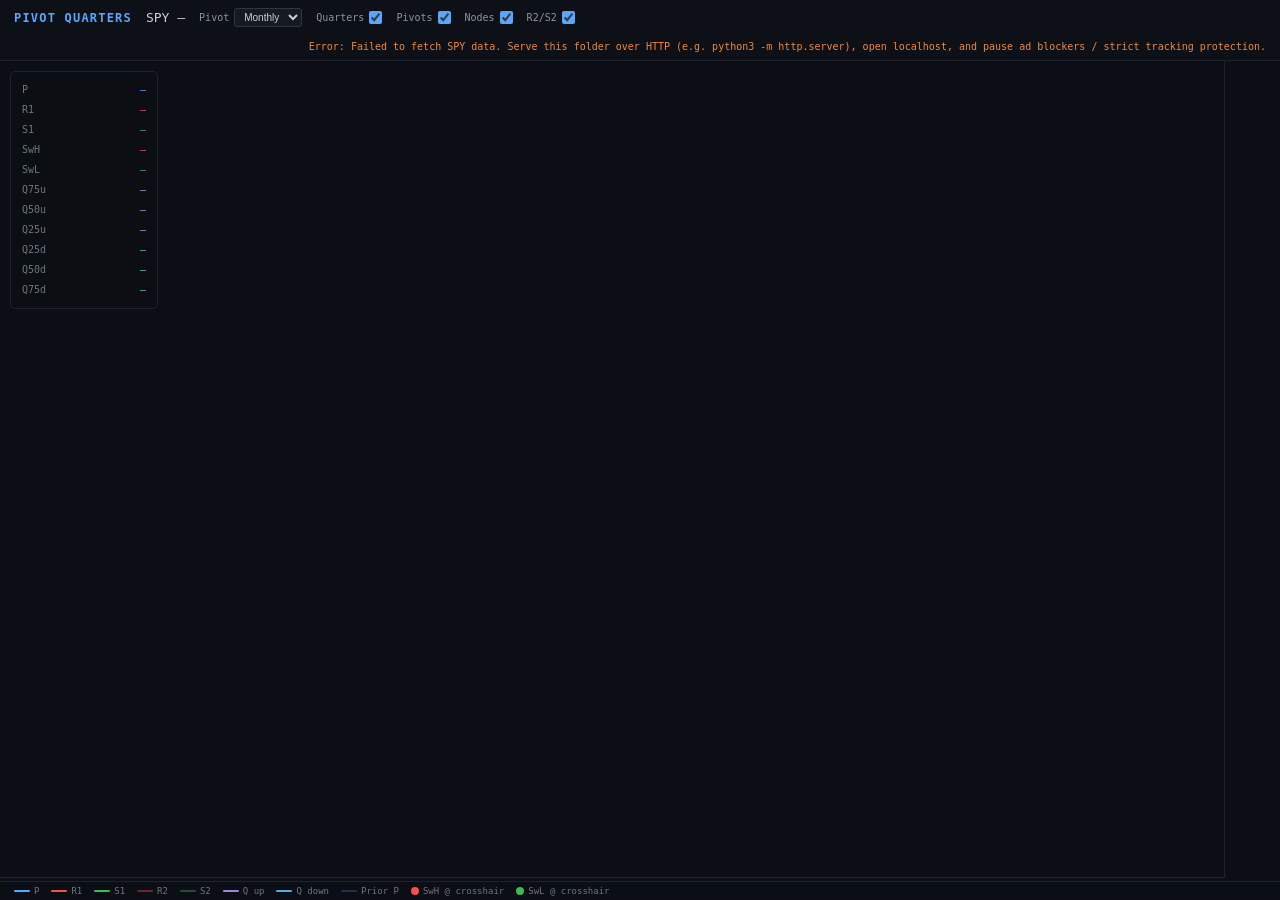
==== pivot_quarters.html @ d73b84c1 "Add SPY pivot quarters chart with local chart lib and cache Made-with: Cursor" ====
<!DOCTYPE html>
<html lang="en">
<head>
<meta charset="UTF-8">
<meta name="viewport" content="width=device-width, initial-scale=1.0">
<title>Pivot Quarters</title>
<style>
* { margin:0; padding:0; box-sizing:border-box; }
body { background:#0b0e14; color:#c9d1d9; font-family:monospace; height:100vh; display:flex; flex-direction:column; overflow:hidden; }
#header { display:flex; align-items:center; gap:14px; padding:8px 14px; background:#0d1117; border-bottom:1px solid #1c2230; flex-shrink:0; flex-wrap:wrap; }
#header h1 { font-size:12px; font-weight:700; color:#58a6ff; letter-spacing:.1em; text-transform:uppercase; }
#price-label { font-size:13px; color:#c9d1d9; font-weight:500; }
.ctrl { display:flex; align-items:center; gap:5px; font-size:10px; color:#8b949e; }
select { background:#161b22; border:1px solid #30363d; color:#c9d1d9; border-radius:3px; padding:2px 5px; font-size:10px; cursor:pointer; }
input[type=checkbox] { accent-color:#58a6ff; cursor:pointer; }
#status { font-size:10px; color:#f0883e; margin-left:auto; }
#chart-wrap { flex:1; position:relative; overflow:hidden; min-height:0; }
#chart { position:absolute; inset:0; width:100%; height:100%; }
#fib-dots { position:absolute; inset:0; pointer-events:none; z-index:8; }
.fib-dot { position:absolute; width:11px; height:11px; transform:translate(-50%,-50%); border-radius:50%; border:2px solid rgba(255,255,255,0.9); box-shadow:0 0 0 1px rgba(0,0,0,0.45); display:none; }
.fib-dot.hi { background:#f85149; }
.fib-dot.lo { background:#3fb950; }
#info { position:absolute; top:10px; left:10px; z-index:10; background:rgba(11,14,20,0.93); border:1px solid #1c2230; border-radius:5px; padding:8px 11px; font-size:10px; line-height:2; min-width:148px; pointer-events:none; }
.ir { display:flex; justify-content:space-between; gap:12px; }
.il { color:#6e7681; }
.iv { color:#c9d1d9; }
.p  { color:#58a6ff; }
.r  { color:#f85149; }
.s  { color:#3fb950; }
.qu { color:rgba(190,150,255,0.95); }
.qd { color:rgba(100,200,255,0.95); }
#legend { display:flex; gap:12px; align-items:center; flex-wrap:wrap; padding:4px 14px; background:#0b0e14; border-top:1px solid #1c2230; font-size:9px; color:#6e7681; flex-shrink:0; }
.leg { display:flex; align-items:center; gap:4px; }
.ld { width:16px; height:2px; border-radius:1px; }
</style>
</head>
<body>

<div id="header">
  <h1>Pivot Quarters</h1>
  <span id="price-label">SPY —</span>
  <div class="ctrl"><label>Pivot</label>
    <select id="pivTf">
      <option value="monthly" selected>Monthly</option>
      <option value="weekly">Weekly</option>
    </select>
  </div>
  <div class="ctrl"><label>Quarters</label><input type="checkbox" id="showQ" checked></div>
  <div class="ctrl"><label>Pivots</label><input type="checkbox" id="showP" checked></div>
  <div class="ctrl"><label>Nodes</label><input type="checkbox" id="showNodes" checked></div>
  <div class="ctrl"><label>R2/S2</label><input type="checkbox" id="showR2" checked></div>
  <span id="status">Initializing...</span>
</div>

<div id="chart-wrap">
  <div id="chart"></div>
  <div id="fib-dots" aria-hidden="true">
    <div class="fib-dot hi" id="fib-dot-hi" title="Swing high (Q-up range)"></div>
    <div class="fib-dot lo" id="fib-dot-lo" title="Swing low (Q-down range)"></div>
  </div>
  <div id="info">
    <div class="ir"><span class="il">P</span>    <span class="iv p"  id="iP">—</span></div>
    <div class="ir"><span class="il">R1</span>   <span class="iv r"  id="iR1">—</span></div>
    <div class="ir"><span class="il">S1</span>   <span class="iv s"  id="iS1">—</span></div>
    <div class="ir"><span class="il">SwH</span>  <span class="iv r"  id="iSH">—</span></div>
    <div class="ir"><span class="il">SwL</span>  <span class="iv s"  id="iSL">—</span></div>
    <div class="ir"><span class="il">Q75u</span> <span class="iv qu" id="iQ75u">—</span></div>
    <div class="ir"><span class="il">Q50u</span> <span class="iv qu" id="iQ50u">—</span></div>
    <div class="ir"><span class="il">Q25u</span> <span class="iv qu" id="iQ25u">—</span></div>
    <div class="ir"><span class="il">Q25d</span> <span class="iv qd" id="iQ25d">—</span></div>
    <div class="ir"><span class="il">Q50d</span> <span class="iv qd" id="iQ50d">—</span></div>
    <div class="ir"><span class="il">Q75d</span> <span class="iv qd" id="iQ75d">—</span></div>
  </div>
</div>

<div id="legend">
  <div class="leg"><div class="ld" style="background:#58a6ff"></div>P</div>
  <div class="leg"><div class="ld" style="background:#f85149"></div>R1</div>
  <div class="leg"><div class="ld" style="background:#3fb950"></div>S1</div>
  <div class="leg"><div class="ld" style="background:rgba(248,81,73,0.4)"></div>R2</div>
  <div class="leg"><div class="ld" style="background:rgba(63,185,80,0.4)"></div>S2</div>
  <div class="leg"><div class="ld" style="background:rgba(190,150,255,0.85)"></div>Q up</div>
  <div class="leg"><div class="ld" style="background:rgba(100,200,255,0.85)"></div>Q down</div>
  <div class="leg"><div class="ld" style="background:rgba(100,80,180,0.4)"></div>Prior P</div>
  <div class="leg"><div class="ld" style="background:#f85149; border-radius:50%; width:8px; height:8px"></div>SwH @ crosshair</div>
  <div class="leg"><div class="ld" style="background:#3fb950; border-radius:50%; width:8px; height:8px"></div>SwL @ crosshair</div>
</div>

<script>
(function() {

  var allBars = [];
  var periods = [];
  var chart, candleSeries, pool;

  var CACHE_KEY = 'pivot_quarters_spy_1d_v1';

  function status(msg) {
    document.getElementById('status').textContent = msg;
  }

  /** Same 4.1.3 build everywhere: local file first (works offline / if CDNs blocked), then CDNs. */
  var CHART_LIB_SOURCES = [
    'lightweight-charts.standalone.production.js',
    'https://cdn.jsdelivr.net/npm/lightweight-charts@4.1.3/dist/lightweight-charts.standalone.production.js',
    'https://cdnjs.cloudflare.com/ajax/libs/lightweight-charts/4.1.3/lightweight-charts.standalone.production.js',
    'https://unpkg.com/lightweight-charts@4.1.3/dist/lightweight-charts.standalone.production.js'
  ];

  function loadChartLibrary(i) {
    if (i >= CHART_LIB_SOURCES.length) {
      status('Failed to load chart library');
      return;
    }
    var src = CHART_LIB_SOURCES[i];
    if (i > 0) status('Loading chart library…');
    var s = document.createElement('script');
    s.src = src;
    s.onload = initChart;
    s.onerror = function() { loadChartLibrary(i + 1); };
    document.head.appendChild(s);
  }

  function initChart() {
    chart = LightweightCharts.createChart(document.getElementById('chart'), {
      layout: { background: { color: '#0b0e14' }, textColor: '#8b949e' },
      grid:   { vertLines: { color: '#111620' }, horzLines: { color: '#111620' } },
      crosshair: { mode: LightweightCharts.CrosshairMode.Normal },
      rightPriceScale: { borderColor: '#1c2230' },
      timeScale: { borderColor: '#1c2230', timeVisible: true },
      handleScroll: true,
      handleScale: true,
    });

    candleSeries = chart.addCandlestickSeries({
      upColor: '#3fb950', downColor: '#f85149',
      borderUpColor: '#3fb950', borderDownColor: '#f85149',
      wickUpColor: '#3fb950', wickDownColor: '#f85149',
    });

    pool = [];

    chart.subscribeCrosshairMove(onCrosshair);

    document.getElementById('pivTf').addEventListener('change', draw);
    document.getElementById('showQ').addEventListener('change', draw);
    document.getElementById('showP').addEventListener('change', draw);
    document.getElementById('showNodes').addEventListener('change', draw);
    document.getElementById('showR2').addEventListener('change', draw);

    loadData();
  }

  // ── Data ─────────────────────────────────────────────────────────

  function yahooChartUrl() {
    var now  = Math.floor(Date.now() / 1000);
    var from = now - 5 * 365 * 86400;
    return 'https://query1.finance.yahoo.com/v8/finance/chart/SPY?period1=' + from + '&period2=' + now + '&interval=1d&includePrePost=false';
  }

  function barsFromYahooJson(json) {
    if (!json || !json.chart || !json.chart.result || !json.chart.result[0]) {
      throw new Error('Unexpected Yahoo response');
    }
    var result = json.chart.result[0];
    var ts     = result.timestamp;
    var q      = result.indicators.quote[0];
    var bars   = [];
    for (var i = 0; i < ts.length; i++) {
      if (q.open[i] == null || q.high[i] == null || q.low[i] == null || q.close[i] == null) continue;
      bars.push({
        time:  ts[i],
        open:  Math.round(q.open[i]  * 100) / 100,
        high:  Math.round(q.high[i]  * 100) / 100,
        low:   Math.round(q.low[i]   * 100) / 100,
        close: Math.round(q.close[i] * 100) / 100,
      });
    }
    if (!bars.length) throw new Error('No OHLC rows');
    bars.sort(function(a, b) { return a.time - b.time; });
    return bars;
  }

  /** Try to get Yahoo JSON text: raw body, or allorigins { contents } wrapper. */
  function parseYahooPayload(text) {
    var t = text.trim();
    if (t.charAt(0) === '{') {
      var outer = JSON.parse(t);
      if (outer.contents != null && typeof outer.contents === 'string') {
        return JSON.parse(outer.contents);
      }
      return outer;
    }
    throw new Error('Not JSON');
  }

  function fetchTextTimed(url, ms) {
    var ctrl = new AbortController();
    var timer = setTimeout(function() { ctrl.abort(); }, ms || 25000);
    return fetch(url, { cache: 'no-store', signal: ctrl.signal })
      .finally(function() { clearTimeout(timer); })
      .then(function(r) {
        if (!r.ok) throw new Error('HTTP ' + r.status);
        return r.text();
      });
  }

  function fetchYahooThroughProxies() {
    var yahoo = yahooChartUrl();
    var enc   = encodeURIComponent(yahoo);
    /* Raw + get are the reliable allOrigins modes; other public proxies often 403/rate-limit. */
    var urls  = [
      { u: 'https://api.allorigins.win/raw?url=' + enc, label: 'allorigins' },
      { u: 'https://api.allorigins.win/get?url=' + enc, label: 'allorigins+json' },
      { u: yahoo, label: 'direct' },
    ];

    function tryIndex(i) {
      if (i >= urls.length) {
        return Promise.reject(new Error('Failed to fetch'));
      }
      status('Fetching SPY… (' + urls[i].label + ')');
      return fetchTextTimed(urls[i].u, 25000)
        .then(function(text) {
          return barsFromYahooJson(parseYahooPayload(text));
        })
        .catch(function() { return tryIndex(i + 1); });
    }
    return tryIndex(0);
  }

  /** When fetch() fails (some file:// / privacy modes), JSONP via <script> can still work. */
  function fetchYahooJsonp() {
    var yahoo = yahooChartUrl();
    var enc   = encodeURIComponent(yahoo);
    return new Promise(function(resolve, reject) {
      var cbName = '_pq_ao_' + String(Date.now()) + '_' + Math.floor(Math.random() * 1e6);
      var script = document.createElement('script');
      var done = false;
      var timer = setTimeout(function() {
        if (done) return;
        done = true;
        cleanup();
        reject(new Error('JSONP timeout'));
      }, 35000);
      function cleanup() {
        clearTimeout(timer);
        try { delete window[cbName]; } catch (e) {}
        if (script.parentNode) script.parentNode.removeChild(script);
      }
      window[cbName] = function(wrapper) {
        if (done) return;
        done = true;
        cleanup();
        try {
          if (!wrapper || wrapper.contents == null) throw new Error('Bad JSONP payload');
          var json = JSON.parse(wrapper.contents);
          resolve(barsFromYahooJson(json));
        } catch (err) {
          reject(err);
        }
      };
      script.onerror = function() {
        if (done) return;
        done = true;
        cleanup();
        reject(new Error('JSONP script error'));
      };
      script.src = 'https://api.allorigins.win/get?callback=' + cbName + '&url=' + enc;
      document.head.appendChild(script);
    });
  }

  function readCache() {
    try {
      var raw = localStorage.getItem(CACHE_KEY);
      if (!raw) return null;
      var o = JSON.parse(raw);
      if (!o || !Array.isArray(o.bars) || !o.bars.length) return null;
      return o;
    } catch (e) {
      return null;
    }
  }

  function writeCache(bars) {
    try {
      localStorage.setItem(CACHE_KEY, JSON.stringify({
        v: 1,
        saved: Date.now(),
        bars: bars,
      }));
    } catch (e) { /* quota / private mode */ }
  }

  function applyBars(bars, msg) {
    allBars = bars;
    candleSeries.setData(allBars);
    draw();
    chart.timeScale().fitContent();
    status(msg);
  }

  function loadData() {
    var cached = readCache();
    var hadCache = !!(cached && cached.bars && cached.bars.length);
    if (hadCache) {
      applyBars(cached.bars, cached.bars.length + ' bars (cached) · refreshing…');
    } else {
      status('Fetching SPY…');
    }

    fetchYahooThroughProxies()
      .catch(function() {
        if (!hadCache) status('Fetching SPY… (jsonp fallback)');
        return fetchYahooJsonp();
      })
      .then(function(bars) {
        writeCache(bars);
        applyBars(bars, bars.length + (hadCache ? ' bars (updated)' : ' bars loaded'));
      })
      .catch(function() {
        if (!hadCache) {
          status('Error: Failed to fetch SPY data. Serve this folder over HTTP (e.g. python3 -m http.server), open localhost, and pause ad blockers / strict tracking protection.');
        } else {
          status(cached.bars.length + ' bars (cached · refresh failed)');
        }
      });
  }

  // ── Pivot grouping ────────────────────────────────────────────────

  function getPivotKey(ts, mode) {
    var d = new Date(ts * 1000);
    if (mode === 'monthly') {
      return d.getUTCFullYear() + '-' + String(d.getUTCMonth() + 1).padStart(2, '0');
    }
    var day = d.getUTCDay() || 7;
    var mon = new Date(d);
    mon.setUTCDate(d.getUTCDate() - day + 1);
    return mon.toISOString().slice(0, 10);
  }

  function groupPeriods(bars, mode) {
    var map = {};
    var order = [];
    for (var i = 0; i < bars.length; i++) {
      var b = bars[i];
      var k = getPivotKey(b.time, mode);
      if (!map[k]) {
        map[k] = { key: k, firstTime: b.time, high: b.high, low: b.low, close: b.close, bars: [] };
        order.push(k);
      }
      var p = map[k];
      if (b.high > p.high) p.high = b.high;
      if (b.low  < p.low)  p.low  = b.low;
      p.close = b.close;
      p.bars.push(b);
    }
    return order.map(function(k) { return map[k]; });
  }

  // ── Math ──────────────────────────────────────────────────────────

  function calcLevels(H, L, C) {
    var P = (H + L + C) / 3;
    return { P: P, R1: 2*P - L, S1: 2*P - H, R2: P + (H-L), S2: P - (H-L) };
  }

  function quarters(P, swH, swL) {
    var up   = swH - P;
    var down = P   - swL;
    return {
      u75: P + 0.75 * up,   u50: P + 0.50 * up,   u25: P + 0.25 * up,
      d25: P - 0.25 * down, d50: P - 0.50 * down, d75: P - 0.75 * down,
    };
  }

  // ── Series ────────────────────────────────────────────────────────

  function clearPool() {
    for (var i = 0; i < pool.length; i++) {
      try { chart.removeSeries(pool[i]); } catch(e) {}
    }
    pool = [];
  }

  function line(color, width, style, title, excludeFromAutoscale) {
    var opts = {
      color: color,
      lineWidth: width,
      lineStyle: style !== undefined ? style : LightweightCharts.LineStyle.Solid,
      priceLineVisible: false,
      lastValueVisible: !!title,
      title: title || '',
      crosshairMarkerVisible: false,
    };
    if (excludeFromAutoscale) {
      opts.autoscaleInfoProvider = function() { return null; };
    }
    var s = chart.addLineSeries(opts);
    pool.push(s);
    return s;
  }

  // ── Draw ──────────────────────────────────────────────────────────

  function draw() {
    clearPool();
    if (!allBars.length) return;

    var mode    = document.getElementById('pivTf').value;
    var showQ   = document.getElementById('showQ').checked;
    var showPiv = document.getElementById('showP').checked;
    var showNod = document.getElementById('showNodes').checked;
    var showR2  = document.getElementById('showR2').checked;
    var LS      = LightweightCharts.LineStyle;

    periods = groupPeriods(allBars, mode);

    var sP  = showPiv ? line('#58a6ff',             2, LS.Solid, 'P')   : null;
    var sR1 = showPiv ? line('rgba(248,81,73,0.9)', 1, LS.Solid, 'R1')  : null;
    var sS1 = showPiv ? line('rgba(63,185,80,0.9)', 1, LS.Solid, 'S1')  : null;
    var sR2 = (showPiv && showR2) ? line('rgba(248,81,73,0.4)', 1, LS.Solid, 'R2') : null;
    var sS2 = (showPiv && showR2) ? line('rgba(63,185,80,0.4)',  1, LS.Solid, 'S2') : null;

    var sQu75, sQu50, sQu25, sQd25, sQd50, sQd75;
    if (showQ) {
      sQu75 = line('rgba(190,150,255,0.9)',  1, LS.Dashed, 'Q75u');
      sQu50 = line('rgba(190,150,255,0.65)', 1, LS.Dashed, 'Q50u');
      sQu25 = line('rgba(190,150,255,0.4)',  1, LS.Dashed, 'Q25u');
      sQd25 = line('rgba(100,200,255,0.4)',  1, LS.Dashed, 'Q25d');
      sQd50 = line('rgba(100,200,255,0.65)', 1, LS.Dashed, 'Q50d');
      sQd75 = line('rgba(100,200,255,0.9)',  1, LS.Dashed, 'Q75d');
    }

    var dP=[],dR1=[],dS1=[],dR2=[],dS2=[];
    var dQu75=[],dQu50=[],dQu25=[],dQd25=[],dQd50=[],dQd75=[];
    var histP = [];

    for (var pi = 1; pi < periods.length; pi++) {
      var prev = periods[pi - 1];
      var curr = periods[pi];
      var lv   = calcLevels(prev.high, prev.low, prev.close);
      histP.push(lv.P);

      var swH = curr.bars[0].high;
      var swL = curr.bars[0].low;

      for (var bi = 0; bi < curr.bars.length; bi++) {
        var bar = curr.bars[bi];
        if (bar.high > swH) swH = bar.high;
        if (bar.low  < swL) swL = bar.low;
        var t = bar.time;

        if (showPiv) {
          dP.push({time:t,  value:lv.P});
          dR1.push({time:t, value:lv.R1});
          dS1.push({time:t, value:lv.S1});
          if (showR2) { dR2.push({time:t, value:lv.R2}); dS2.push({time:t, value:lv.S2}); }
        }
        if (showQ) {
          var q = quarters(lv.P, swH, swL);
          dQu75.push({time:t,value:q.u75}); dQu50.push({time:t,value:q.u50}); dQu25.push({time:t,value:q.u25});
          dQd25.push({time:t,value:q.d25}); dQd50.push({time:t,value:q.d50}); dQd75.push({time:t,value:q.d75});
        }
      }
    }

    if (showPiv) {
      sP.setData(dP); sR1.setData(dR1); sS1.setData(dS1);
      if (showR2) { sR2.setData(dR2); sS2.setData(dS2); }
    }
    if (showQ) {
      sQu75.setData(dQu75); sQu50.setData(dQu50); sQu25.setData(dQu25);
      sQd25.setData(dQd25); sQd50.setData(dQd50); sQd75.setData(dQd75);
    }

    if (showNod && histP.length && periods.length > 1) {
      /* Prior P for period[ni] is active only from period[ni+1].firstTime forward (no left/future leak). */
      var firstNodeT = periods[1].firstTime;
      for (var ni = 0; ni < histP.length; ni++) {
        var pv = histP[ni];
        var startT = periods[ni + 1].firstTime;
        var seg = [];
        for (var bi = 0; bi < allBars.length; bi++) {
          var bt = allBars[bi].time;
          if (bt >= startT) seg.push({ time: bt, value: pv });
        }
        var ns = line('rgba(100,80,180,0.3)', 1, LS.Dotted, '', true);
        ns.setData(seg);
      }
      var mn = Math.min.apply(null, histP);
      var mx = Math.max.apply(null, histP);
      var env = [];
      for (var ei = 0; ei < allBars.length; ei++) {
        var et = allBars[ei].time;
        if (et >= firstNodeT) env.push({ time: et, value: mx });
      }
      line('rgba(120,100,200,0.12)', 1, LS.Solid, '', true).setData(env);
      env = [];
      for (var ej = 0; ej < allBars.length; ej++) {
        var et2 = allBars[ej].time;
        if (et2 >= firstNodeT) env.push({ time: et2, value: mn });
      }
      line('rgba(120,100,200,0.12)', 1, LS.Solid, '', true).setData(env);
    }
  }

  // ── Crosshair ─────────────────────────────────────────────────────

  function hideFibDots() {
    var hi = document.getElementById('fib-dot-hi');
    var lo = document.getElementById('fib-dot-lo');
    if (hi) hi.style.display = 'none';
    if (lo) lo.style.display = 'none';
  }

  function onCrosshair(param) {
    var bar = param && param.seriesData && param.seriesData.get(candleSeries);
    if (bar && bar.close != null) {
      document.getElementById('price-label').textContent = 'SPY ' + bar.close.toFixed(2);
    }

    if (!param || !param.time || !periods.length) {
      hideFibDots();
      return;
    }

    var mode = document.getElementById('pivTf').value;
    var key  = getPivotKey(param.time, mode);
    var idx  = -1;
    for (var i = 0; i < periods.length; i++) {
      if (periods[i].key === key) { idx = i; break; }
    }
    if (idx < 1) {
      hideFibDots();
      return;
    }

    var prev = periods[idx - 1];
    var curr = periods[idx];
    var lv   = calcLevels(prev.high, prev.low, prev.close);

    var swH = curr.bars[0].high;
    var swL = curr.bars[0].low;
    for (var bi = 0; bi < curr.bars.length; bi++) {
      var b = curr.bars[bi];
      if (b.time > param.time) break;
      if (b.high > swH) swH = b.high;
      if (b.low  < swL) swL = b.low;
    }

    var q = quarters(lv.P, swH, swL);
    var f = function(v) { return v.toFixed(2); };

    document.getElementById('iP').textContent    = f(lv.P);
    document.getElementById('iR1').textContent   = f(lv.R1);
    document.getElementById('iS1').textContent   = f(lv.S1);
    document.getElementById('iSH').textContent   = f(swH);
    document.getElementById('iSL').textContent   = f(swL);
    document.getElementById('iQ75u').textContent = f(q.u75);
    document.getElementById('iQ50u').textContent = f(q.u50);
    document.getElementById('iQ25u').textContent = f(q.u25);
    document.getElementById('iQ25d').textContent = f(q.d25);
    document.getElementById('iQ50d').textContent = f(q.d50);
    document.getElementById('iQ75d').textContent = f(q.d75);

    var x = chart.timeScale().timeToCoordinate(param.time);
    var yHi = candleSeries.priceToCoordinate(swH);
    var yLo = candleSeries.priceToCoordinate(swL);
    var dotHi = document.getElementById('fib-dot-hi');
    var dotLo = document.getElementById('fib-dot-lo');
    if (x == null || yHi == null || yLo == null || !dotHi || !dotLo) {
      hideFibDots();
      return;
    }
    dotHi.style.display = 'block';
    dotLo.style.display = 'block';
    dotHi.style.left = x + 'px';
    dotHi.style.top = yHi + 'px';
    dotLo.style.left = x + 'px';
    dotLo.style.top = yLo + 'px';
  }

  // ── Boot ──────────────────────────────────────────────────────────

  loadChartLibrary(0);

})();
</script>
</body>
</html>
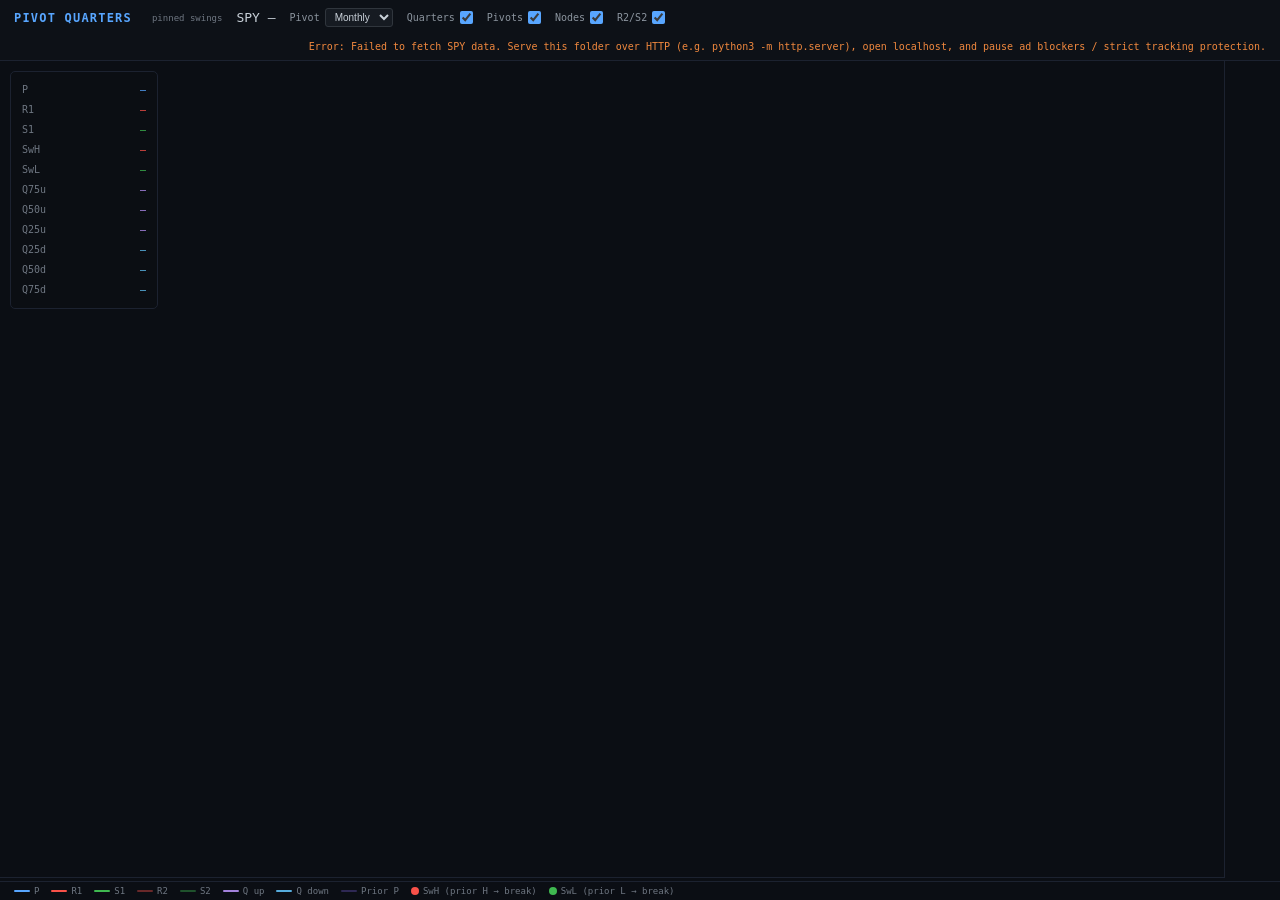
==== commit 3933c856: "Quarter swings: pin to prior H/L until each side breaks, then period swing Made-with: Cursor" ====
--- a/pivot_quarters.html
+++ b/pivot_quarters.html
@@ -37,7 +37,7 @@
 <body>
 
 <div id="header">
-  <h1>Pivot Quarters</h1>
+  <h1>Pivot Quarters</h1><span style="font-size:9px;color:#6e7681;font-weight:400;margin-left:6px">pinned swings</span>
   <span id="price-label">SPY —</span>
   <div class="ctrl"><label>Pivot</label>
     <select id="pivTf">
@@ -55,8 +55,8 @@
 <div id="chart-wrap">
   <div id="chart"></div>
   <div id="fib-dots" aria-hidden="true">
-    <div class="fib-dot hi" id="fib-dot-hi" title="Swing high (Q-up range)"></div>
-    <div class="fib-dot lo" id="fib-dot-lo" title="Swing low (Q-down range)"></div>
+    <div class="fib-dot hi" id="fib-dot-hi" title="SwH: prior H until broken, then period high"></div>
+    <div class="fib-dot lo" id="fib-dot-lo" title="SwL: prior L until broken, then period low"></div>
   </div>
   <div id="info">
     <div class="ir"><span class="il">P</span>    <span class="iv p"  id="iP">—</span></div>
@@ -82,8 +82,8 @@
   <div class="leg"><div class="ld" style="background:rgba(190,150,255,0.85)"></div>Q up</div>
   <div class="leg"><div class="ld" style="background:rgba(100,200,255,0.85)"></div>Q down</div>
   <div class="leg"><div class="ld" style="background:rgba(100,80,180,0.4)"></div>Prior P</div>
-  <div class="leg"><div class="ld" style="background:#f85149; border-radius:50%; width:8px; height:8px"></div>SwH @ crosshair</div>
-  <div class="leg"><div class="ld" style="background:#3fb950; border-radius:50%; width:8px; height:8px"></div>SwL @ crosshair</div>
+  <div class="leg"><div class="ld" style="background:#f85149; border-radius:50%; width:8px; height:8px"></div>SwH (prior H → break)</div>
+  <div class="leg"><div class="ld" style="background:#3fb950; border-radius:50%; width:8px; height:8px"></div>SwL (prior L → break)</div>
 </div>
 
 <script>
@@ -377,6 +377,29 @@
     };
   }
 
+  /**
+   * Quarter-band swings: pin swH to prior period high and swL to prior period low until each side
+   * breaks (trade above prior high / below prior low). Until then that side stays pinned; after
+   * break it follows the running high or low of the current period. Both sides update independently.
+   */
+  function pinnedSwingsThroughTime(prevPeriod, currBars, timeCutoff) {
+    var releasedHigh = false;
+    var releasedLow  = false;
+    var runningHi = -Infinity;
+    var runningLo = Infinity;
+    for (var i = 0; i < currBars.length; i++) {
+      var b = currBars[i];
+      if (timeCutoff != null && b.time > timeCutoff) break;
+      if (b.high > runningHi) runningHi = b.high;
+      if (b.low < runningLo) runningLo = b.low;
+      if (!releasedHigh && b.high > prevPeriod.high) releasedHigh = true;
+      if (!releasedLow && b.low < prevPeriod.low) releasedLow = true;
+    }
+    var swH = releasedHigh ? runningHi : prevPeriod.high;
+    var swL = releasedLow ? runningLo : prevPeriod.low;
+    return { swH: swH, swL: swL };
+  }
+
   // ── Series ────────────────────────────────────────────────────────
 
   function clearPool() {
@@ -445,13 +468,16 @@
       var lv   = calcLevels(prev.high, prev.low, prev.close);
       histP.push(lv.P);
 
-      var swH = curr.bars[0].high;
-      var swL = curr.bars[0].low;
-
+      var relH = false, relL = false;
+      var runHi = -Infinity, runLo = Infinity;
       for (var bi = 0; bi < curr.bars.length; bi++) {
         var bar = curr.bars[bi];
-        if (bar.high > swH) swH = bar.high;
-        if (bar.low  < swL) swL = bar.low;
+        if (bar.high > runHi) runHi = bar.high;
+        if (bar.low < runLo) runLo = bar.low;
+        if (!relH && bar.high > prev.high) relH = true;
+        if (!relL && bar.low < prev.low) relL = true;
+        var swH = relH ? runHi : prev.high;
+        var swL = relL ? runLo : prev.low;
         var t = bar.time;
 
         if (showPiv) {
@@ -543,14 +569,9 @@
     var curr = periods[idx];
     var lv   = calcLevels(prev.high, prev.low, prev.close);
 
-    var swH = curr.bars[0].high;
-    var swL = curr.bars[0].low;
-    for (var bi = 0; bi < curr.bars.length; bi++) {
-      var b = curr.bars[bi];
-      if (b.time > param.time) break;
-      if (b.high > swH) swH = b.high;
-      if (b.low  < swL) swL = b.low;
-    }
+    var ps = pinnedSwingsThroughTime(prev, curr.bars, param.time);
+    var swH = ps.swH;
+    var swL = ps.swL;
 
     var q = quarters(lv.P, swH, swL);
     var f = function(v) { return v.toFixed(2); };
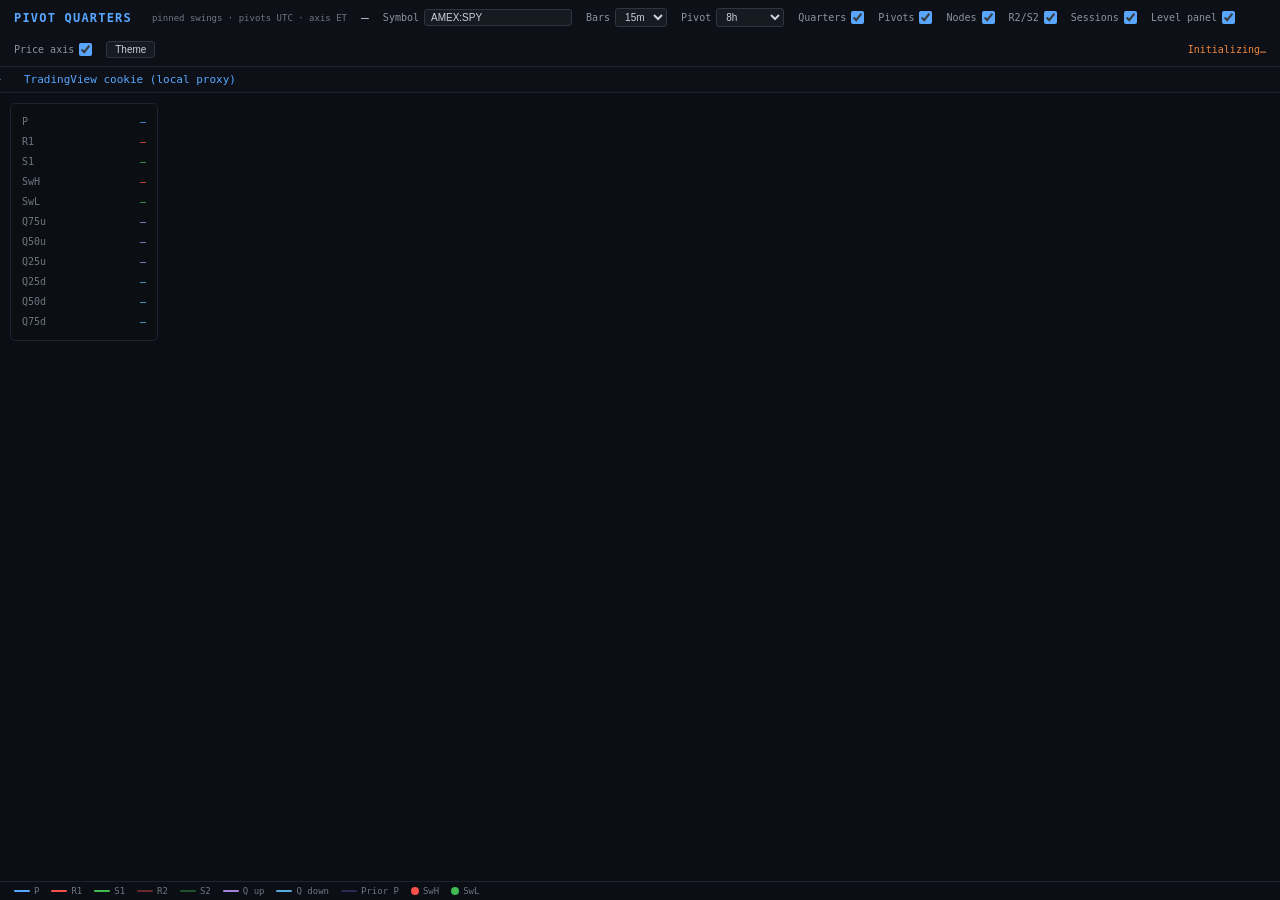
==== commit 93bf6560: "Pivot chart: Flask app, TV-only bars, EST axis, symbol search, 3m TF - Modular UI (index.html, js/, " ====
--- a/pivot_quarters.html
+++ b/pivot_quarters.html
@@ -1,615 +1,11 @@
 <!DOCTYPE html>
 <html lang="en">
 <head>
-<meta charset="UTF-8">
-<meta name="viewport" content="width=device-width, initial-scale=1.0">
-<title>Pivot Quarters</title>
-<style>
-* { margin:0; padding:0; box-sizing:border-box; }
-body { background:#0b0e14; color:#c9d1d9; font-family:monospace; height:100vh; display:flex; flex-direction:column; overflow:hidden; }
-#header { display:flex; align-items:center; gap:14px; padding:8px 14px; background:#0d1117; border-bottom:1px solid #1c2230; flex-shrink:0; flex-wrap:wrap; }
-#header h1 { font-size:12px; font-weight:700; color:#58a6ff; letter-spacing:.1em; text-transform:uppercase; }
-#price-label { font-size:13px; color:#c9d1d9; font-weight:500; }
-.ctrl { display:flex; align-items:center; gap:5px; font-size:10px; color:#8b949e; }
-select { background:#161b22; border:1px solid #30363d; color:#c9d1d9; border-radius:3px; padding:2px 5px; font-size:10px; cursor:pointer; }
-input[type=checkbox] { accent-color:#58a6ff; cursor:pointer; }
-#status { font-size:10px; color:#f0883e; margin-left:auto; }
-#chart-wrap { flex:1; position:relative; overflow:hidden; min-height:0; }
-#chart { position:absolute; inset:0; width:100%; height:100%; }
-#fib-dots { position:absolute; inset:0; pointer-events:none; z-index:8; }
-.fib-dot { position:absolute; width:11px; height:11px; transform:translate(-50%,-50%); border-radius:50%; border:2px solid rgba(255,255,255,0.9); box-shadow:0 0 0 1px rgba(0,0,0,0.45); display:none; }
-.fib-dot.hi { background:#f85149; }
-.fib-dot.lo { background:#3fb950; }
-#info { position:absolute; top:10px; left:10px; z-index:10; background:rgba(11,14,20,0.93); border:1px solid #1c2230; border-radius:5px; padding:8px 11px; font-size:10px; line-height:2; min-width:148px; pointer-events:none; }
-.ir { display:flex; justify-content:space-between; gap:12px; }
-.il { color:#6e7681; }
-.iv { color:#c9d1d9; }
-.p  { color:#58a6ff; }
-.r  { color:#f85149; }
-.s  { color:#3fb950; }
-.qu { color:rgba(190,150,255,0.95); }
-.qd { color:rgba(100,200,255,0.95); }
-#legend { display:flex; gap:12px; align-items:center; flex-wrap:wrap; padding:4px 14px; background:#0b0e14; border-top:1px solid #1c2230; font-size:9px; color:#6e7681; flex-shrink:0; }
-.leg { display:flex; align-items:center; gap:4px; }
-.ld { width:16px; height:2px; border-radius:1px; }
-</style>
+  <meta charset="UTF-8">
+  <meta http-equiv="refresh" content="0;url=index.html">
+  <title>Redirect…</title>
 </head>
 <body>
-
-<div id="header">
-  <h1>Pivot Quarters</h1><span style="font-size:9px;color:#6e7681;font-weight:400;margin-left:6px">pinned swings</span>
-  <span id="price-label">SPY —</span>
-  <div class="ctrl"><label>Pivot</label>
-    <select id="pivTf">
-      <option value="monthly" selected>Monthly</option>
-      <option value="weekly">Weekly</option>
-    </select>
-  </div>
-  <div class="ctrl"><label>Quarters</label><input type="checkbox" id="showQ" checked></div>
-  <div class="ctrl"><label>Pivots</label><input type="checkbox" id="showP" checked></div>
-  <div class="ctrl"><label>Nodes</label><input type="checkbox" id="showNodes" checked></div>
-  <div class="ctrl"><label>R2/S2</label><input type="checkbox" id="showR2" checked></div>
-  <span id="status">Initializing...</span>
-</div>
-
-<div id="chart-wrap">
-  <div id="chart"></div>
-  <div id="fib-dots" aria-hidden="true">
-    <div class="fib-dot hi" id="fib-dot-hi" title="SwH: prior H until broken, then period high"></div>
-    <div class="fib-dot lo" id="fib-dot-lo" title="SwL: prior L until broken, then period low"></div>
-  </div>
-  <div id="info">
-    <div class="ir"><span class="il">P</span>    <span class="iv p"  id="iP">—</span></div>
-    <div class="ir"><span class="il">R1</span>   <span class="iv r"  id="iR1">—</span></div>
-    <div class="ir"><span class="il">S1</span>   <span class="iv s"  id="iS1">—</span></div>
-    <div class="ir"><span class="il">SwH</span>  <span class="iv r"  id="iSH">—</span></div>
-    <div class="ir"><span class="il">SwL</span>  <span class="iv s"  id="iSL">—</span></div>
-    <div class="ir"><span class="il">Q75u</span> <span class="iv qu" id="iQ75u">—</span></div>
-    <div class="ir"><span class="il">Q50u</span> <span class="iv qu" id="iQ50u">—</span></div>
-    <div class="ir"><span class="il">Q25u</span> <span class="iv qu" id="iQ25u">—</span></div>
-    <div class="ir"><span class="il">Q25d</span> <span class="iv qd" id="iQ25d">—</span></div>
-    <div class="ir"><span class="il">Q50d</span> <span class="iv qd" id="iQ50d">—</span></div>
-    <div class="ir"><span class="il">Q75d</span> <span class="iv qd" id="iQ75d">—</span></div>
-  </div>
-</div>
-
-<div id="legend">
-  <div class="leg"><div class="ld" style="background:#58a6ff"></div>P</div>
-  <div class="leg"><div class="ld" style="background:#f85149"></div>R1</div>
-  <div class="leg"><div class="ld" style="background:#3fb950"></div>S1</div>
-  <div class="leg"><div class="ld" style="background:rgba(248,81,73,0.4)"></div>R2</div>
-  <div class="leg"><div class="ld" style="background:rgba(63,185,80,0.4)"></div>S2</div>
-  <div class="leg"><div class="ld" style="background:rgba(190,150,255,0.85)"></div>Q up</div>
-  <div class="leg"><div class="ld" style="background:rgba(100,200,255,0.85)"></div>Q down</div>
-  <div class="leg"><div class="ld" style="background:rgba(100,80,180,0.4)"></div>Prior P</div>
-  <div class="leg"><div class="ld" style="background:#f85149; border-radius:50%; width:8px; height:8px"></div>SwH (prior H → break)</div>
-  <div class="leg"><div class="ld" style="background:#3fb950; border-radius:50%; width:8px; height:8px"></div>SwL (prior L → break)</div>
-</div>
-
-<script>
-(function() {
-
-  var allBars = [];
-  var periods = [];
-  var chart, candleSeries, pool;
-
-  var CACHE_KEY = 'pivot_quarters_spy_1d_v1';
-
-  function status(msg) {
-    document.getElementById('status').textContent = msg;
-  }
-
-  /** Same 4.1.3 build everywhere: local file first (works offline / if CDNs blocked), then CDNs. */
-  var CHART_LIB_SOURCES = [
-    'lightweight-charts.standalone.production.js',
-    'https://cdn.jsdelivr.net/npm/lightweight-charts@4.1.3/dist/lightweight-charts.standalone.production.js',
-    'https://cdnjs.cloudflare.com/ajax/libs/lightweight-charts/4.1.3/lightweight-charts.standalone.production.js',
-    'https://unpkg.com/lightweight-charts@4.1.3/dist/lightweight-charts.standalone.production.js'
-  ];
-
-  function loadChartLibrary(i) {
-    if (i >= CHART_LIB_SOURCES.length) {
-      status('Failed to load chart library');
-      return;
-    }
-    var src = CHART_LIB_SOURCES[i];
-    if (i > 0) status('Loading chart library…');
-    var s = document.createElement('script');
-    s.src = src;
-    s.onload = initChart;
-    s.onerror = function() { loadChartLibrary(i + 1); };
-    document.head.appendChild(s);
-  }
-
-  function initChart() {
-    chart = LightweightCharts.createChart(document.getElementById('chart'), {
-      layout: { background: { color: '#0b0e14' }, textColor: '#8b949e' },
-      grid:   { vertLines: { color: '#111620' }, horzLines: { color: '#111620' } },
-      crosshair: { mode: LightweightCharts.CrosshairMode.Normal },
-      rightPriceScale: { borderColor: '#1c2230' },
-      timeScale: { borderColor: '#1c2230', timeVisible: true },
-      handleScroll: true,
-      handleScale: true,
-    });
-
-    candleSeries = chart.addCandlestickSeries({
-      upColor: '#3fb950', downColor: '#f85149',
-      borderUpColor: '#3fb950', borderDownColor: '#f85149',
-      wickUpColor: '#3fb950', wickDownColor: '#f85149',
-    });
-
-    pool = [];
-
-    chart.subscribeCrosshairMove(onCrosshair);
-
-    document.getElementById('pivTf').addEventListener('change', draw);
-    document.getElementById('showQ').addEventListener('change', draw);
-    document.getElementById('showP').addEventListener('change', draw);
-    document.getElementById('showNodes').addEventListener('change', draw);
-    document.getElementById('showR2').addEventListener('change', draw);
-
-    loadData();
-  }
-
-  // ── Data ─────────────────────────────────────────────────────────
-
-  function yahooChartUrl() {
-    var now  = Math.floor(Date.now() / 1000);
-    var from = now - 5 * 365 * 86400;
-    return 'https://query1.finance.yahoo.com/v8/finance/chart/SPY?period1=' + from + '&period2=' + now + '&interval=1d&includePrePost=false';
-  }
-
-  function barsFromYahooJson(json) {
-    if (!json || !json.chart || !json.chart.result || !json.chart.result[0]) {
-      throw new Error('Unexpected Yahoo response');
-    }
-    var result = json.chart.result[0];
-    var ts     = result.timestamp;
-    var q      = result.indicators.quote[0];
-    var bars   = [];
-    for (var i = 0; i < ts.length; i++) {
-      if (q.open[i] == null || q.high[i] == null || q.low[i] == null || q.close[i] == null) continue;
-      bars.push({
-        time:  ts[i],
-        open:  Math.round(q.open[i]  * 100) / 100,
-        high:  Math.round(q.high[i]  * 100) / 100,
-        low:   Math.round(q.low[i]   * 100) / 100,
-        close: Math.round(q.close[i] * 100) / 100,
-      });
-    }
-    if (!bars.length) throw new Error('No OHLC rows');
-    bars.sort(function(a, b) { return a.time - b.time; });
-    return bars;
-  }
-
-  /** Try to get Yahoo JSON text: raw body, or allorigins { contents } wrapper. */
-  function parseYahooPayload(text) {
-    var t = text.trim();
-    if (t.charAt(0) === '{') {
-      var outer = JSON.parse(t);
-      if (outer.contents != null && typeof outer.contents === 'string') {
-        return JSON.parse(outer.contents);
-      }
-      return outer;
-    }
-    throw new Error('Not JSON');
-  }
-
-  function fetchTextTimed(url, ms) {
-    var ctrl = new AbortController();
-    var timer = setTimeout(function() { ctrl.abort(); }, ms || 25000);
-    return fetch(url, { cache: 'no-store', signal: ctrl.signal })
-      .finally(function() { clearTimeout(timer); })
-      .then(function(r) {
-        if (!r.ok) throw new Error('HTTP ' + r.status);
-        return r.text();
-      });
-  }
-
-  function fetchYahooThroughProxies() {
-    var yahoo = yahooChartUrl();
-    var enc   = encodeURIComponent(yahoo);
-    /* Raw + get are the reliable allOrigins modes; other public proxies often 403/rate-limit. */
-    var urls  = [
-      { u: 'https://api.allorigins.win/raw?url=' + enc, label: 'allorigins' },
-      { u: 'https://api.allorigins.win/get?url=' + enc, label: 'allorigins+json' },
-      { u: yahoo, label: 'direct' },
-    ];
-
-    function tryIndex(i) {
-      if (i >= urls.length) {
-        return Promise.reject(new Error('Failed to fetch'));
-      }
-      status('Fetching SPY… (' + urls[i].label + ')');
-      return fetchTextTimed(urls[i].u, 25000)
-        .then(function(text) {
-          return barsFromYahooJson(parseYahooPayload(text));
-        })
-        .catch(function() { return tryIndex(i + 1); });
-    }
-    return tryIndex(0);
-  }
-
-  /** When fetch() fails (some file:// / privacy modes), JSONP via <script> can still work. */
-  function fetchYahooJsonp() {
-    var yahoo = yahooChartUrl();
-    var enc   = encodeURIComponent(yahoo);
-    return new Promise(function(resolve, reject) {
-      var cbName = '_pq_ao_' + String(Date.now()) + '_' + Math.floor(Math.random() * 1e6);
-      var script = document.createElement('script');
-      var done = false;
-      var timer = setTimeout(function() {
-        if (done) return;
-        done = true;
-        cleanup();
-        reject(new Error('JSONP timeout'));
-      }, 35000);
-      function cleanup() {
-        clearTimeout(timer);
-        try { delete window[cbName]; } catch (e) {}
-        if (script.parentNode) script.parentNode.removeChild(script);
-      }
-      window[cbName] = function(wrapper) {
-        if (done) return;
-        done = true;
-        cleanup();
-        try {
-          if (!wrapper || wrapper.contents == null) throw new Error('Bad JSONP payload');
-          var json = JSON.parse(wrapper.contents);
-          resolve(barsFromYahooJson(json));
-        } catch (err) {
-          reject(err);
-        }
-      };
-      script.onerror = function() {
-        if (done) return;
-        done = true;
-        cleanup();
-        reject(new Error('JSONP script error'));
-      };
-      script.src = 'https://api.allorigins.win/get?callback=' + cbName + '&url=' + enc;
-      document.head.appendChild(script);
-    });
-  }
-
-  function readCache() {
-    try {
-      var raw = localStorage.getItem(CACHE_KEY);
-      if (!raw) return null;
-      var o = JSON.parse(raw);
-      if (!o || !Array.isArray(o.bars) || !o.bars.length) return null;
-      return o;
-    } catch (e) {
-      return null;
-    }
-  }
-
-  function writeCache(bars) {
-    try {
-      localStorage.setItem(CACHE_KEY, JSON.stringify({
-        v: 1,
-        saved: Date.now(),
-        bars: bars,
-      }));
-    } catch (e) { /* quota / private mode */ }
-  }
-
-  function applyBars(bars, msg) {
-    allBars = bars;
-    candleSeries.setData(allBars);
-    draw();
-    chart.timeScale().fitContent();
-    status(msg);
-  }
-
-  function loadData() {
-    var cached = readCache();
-    var hadCache = !!(cached && cached.bars && cached.bars.length);
-    if (hadCache) {
-      applyBars(cached.bars, cached.bars.length + ' bars (cached) · refreshing…');
-    } else {
-      status('Fetching SPY…');
-    }
-
-    fetchYahooThroughProxies()
-      .catch(function() {
-        if (!hadCache) status('Fetching SPY… (jsonp fallback)');
-        return fetchYahooJsonp();
-      })
-      .then(function(bars) {
-        writeCache(bars);
-        applyBars(bars, bars.length + (hadCache ? ' bars (updated)' : ' bars loaded'));
-      })
-      .catch(function() {
-        if (!hadCache) {
-          status('Error: Failed to fetch SPY data. Serve this folder over HTTP (e.g. python3 -m http.server), open localhost, and pause ad blockers / strict tracking protection.');
-        } else {
-          status(cached.bars.length + ' bars (cached · refresh failed)');
-        }
-      });
-  }
-
-  // ── Pivot grouping ────────────────────────────────────────────────
-
-  function getPivotKey(ts, mode) {
-    var d = new Date(ts * 1000);
-    if (mode === 'monthly') {
-      return d.getUTCFullYear() + '-' + String(d.getUTCMonth() + 1).padStart(2, '0');
-    }
-    var day = d.getUTCDay() || 7;
-    var mon = new Date(d);
-    mon.setUTCDate(d.getUTCDate() - day + 1);
-    return mon.toISOString().slice(0, 10);
-  }
-
-  function groupPeriods(bars, mode) {
-    var map = {};
-    var order = [];
-    for (var i = 0; i < bars.length; i++) {
-      var b = bars[i];
-      var k = getPivotKey(b.time, mode);
-      if (!map[k]) {
-        map[k] = { key: k, firstTime: b.time, high: b.high, low: b.low, close: b.close, bars: [] };
-        order.push(k);
-      }
-      var p = map[k];
-      if (b.high > p.high) p.high = b.high;
-      if (b.low  < p.low)  p.low  = b.low;
-      p.close = b.close;
-      p.bars.push(b);
-    }
-    return order.map(function(k) { return map[k]; });
-  }
-
-  // ── Math ──────────────────────────────────────────────────────────
-
-  function calcLevels(H, L, C) {
-    var P = (H + L + C) / 3;
-    return { P: P, R1: 2*P - L, S1: 2*P - H, R2: P + (H-L), S2: P - (H-L) };
-  }
-
-  function quarters(P, swH, swL) {
-    var up   = swH - P;
-    var down = P   - swL;
-    return {
-      u75: P + 0.75 * up,   u50: P + 0.50 * up,   u25: P + 0.25 * up,
-      d25: P - 0.25 * down, d50: P - 0.50 * down, d75: P - 0.75 * down,
-    };
-  }
-
-  /**
-   * Quarter-band swings: pin swH to prior period high and swL to prior period low until each side
-   * breaks (trade above prior high / below prior low). Until then that side stays pinned; after
-   * break it follows the running high or low of the current period. Both sides update independently.
-   */
-  function pinnedSwingsThroughTime(prevPeriod, currBars, timeCutoff) {
-    var releasedHigh = false;
-    var releasedLow  = false;
-    var runningHi = -Infinity;
-    var runningLo = Infinity;
-    for (var i = 0; i < currBars.length; i++) {
-      var b = currBars[i];
-      if (timeCutoff != null && b.time > timeCutoff) break;
-      if (b.high > runningHi) runningHi = b.high;
-      if (b.low < runningLo) runningLo = b.low;
-      if (!releasedHigh && b.high > prevPeriod.high) releasedHigh = true;
-      if (!releasedLow && b.low < prevPeriod.low) releasedLow = true;
-    }
-    var swH = releasedHigh ? runningHi : prevPeriod.high;
-    var swL = releasedLow ? runningLo : prevPeriod.low;
-    return { swH: swH, swL: swL };
-  }
-
-  // ── Series ────────────────────────────────────────────────────────
-
-  function clearPool() {
-    for (var i = 0; i < pool.length; i++) {
-      try { chart.removeSeries(pool[i]); } catch(e) {}
-    }
-    pool = [];
-  }
-
-  function line(color, width, style, title, excludeFromAutoscale) {
-    var opts = {
-      color: color,
-      lineWidth: width,
-      lineStyle: style !== undefined ? style : LightweightCharts.LineStyle.Solid,
-      priceLineVisible: false,
-      lastValueVisible: !!title,
-      title: title || '',
-      crosshairMarkerVisible: false,
-    };
-    if (excludeFromAutoscale) {
-      opts.autoscaleInfoProvider = function() { return null; };
-    }
-    var s = chart.addLineSeries(opts);
-    pool.push(s);
-    return s;
-  }
-
-  // ── Draw ──────────────────────────────────────────────────────────
-
-  function draw() {
-    clearPool();
-    if (!allBars.length) return;
-
-    var mode    = document.getElementById('pivTf').value;
-    var showQ   = document.getElementById('showQ').checked;
-    var showPiv = document.getElementById('showP').checked;
-    var showNod = document.getElementById('showNodes').checked;
-    var showR2  = document.getElementById('showR2').checked;
-    var LS      = LightweightCharts.LineStyle;
-
-    periods = groupPeriods(allBars, mode);
-
-    var sP  = showPiv ? line('#58a6ff',             2, LS.Solid, 'P')   : null;
-    var sR1 = showPiv ? line('rgba(248,81,73,0.9)', 1, LS.Solid, 'R1')  : null;
-    var sS1 = showPiv ? line('rgba(63,185,80,0.9)', 1, LS.Solid, 'S1')  : null;
-    var sR2 = (showPiv && showR2) ? line('rgba(248,81,73,0.4)', 1, LS.Solid, 'R2') : null;
-    var sS2 = (showPiv && showR2) ? line('rgba(63,185,80,0.4)',  1, LS.Solid, 'S2') : null;
-
-    var sQu75, sQu50, sQu25, sQd25, sQd50, sQd75;
-    if (showQ) {
-      sQu75 = line('rgba(190,150,255,0.9)',  1, LS.Dashed, 'Q75u');
-      sQu50 = line('rgba(190,150,255,0.65)', 1, LS.Dashed, 'Q50u');
-      sQu25 = line('rgba(190,150,255,0.4)',  1, LS.Dashed, 'Q25u');
-      sQd25 = line('rgba(100,200,255,0.4)',  1, LS.Dashed, 'Q25d');
-      sQd50 = line('rgba(100,200,255,0.65)', 1, LS.Dashed, 'Q50d');
-      sQd75 = line('rgba(100,200,255,0.9)',  1, LS.Dashed, 'Q75d');
-    }
-
-    var dP=[],dR1=[],dS1=[],dR2=[],dS2=[];
-    var dQu75=[],dQu50=[],dQu25=[],dQd25=[],dQd50=[],dQd75=[];
-    var histP = [];
-
-    for (var pi = 1; pi < periods.length; pi++) {
-      var prev = periods[pi - 1];
-      var curr = periods[pi];
-      var lv   = calcLevels(prev.high, prev.low, prev.close);
-      histP.push(lv.P);
-
-      var relH = false, relL = false;
-      var runHi = -Infinity, runLo = Infinity;
-      for (var bi = 0; bi < curr.bars.length; bi++) {
-        var bar = curr.bars[bi];
-        if (bar.high > runHi) runHi = bar.high;
-        if (bar.low < runLo) runLo = bar.low;
-        if (!relH && bar.high > prev.high) relH = true;
-        if (!relL && bar.low < prev.low) relL = true;
-        var swH = relH ? runHi : prev.high;
-        var swL = relL ? runLo : prev.low;
-        var t = bar.time;
-
-        if (showPiv) {
-          dP.push({time:t,  value:lv.P});
-          dR1.push({time:t, value:lv.R1});
-          dS1.push({time:t, value:lv.S1});
-          if (showR2) { dR2.push({time:t, value:lv.R2}); dS2.push({time:t, value:lv.S2}); }
-        }
-        if (showQ) {
-          var q = quarters(lv.P, swH, swL);
-          dQu75.push({time:t,value:q.u75}); dQu50.push({time:t,value:q.u50}); dQu25.push({time:t,value:q.u25});
-          dQd25.push({time:t,value:q.d25}); dQd50.push({time:t,value:q.d50}); dQd75.push({time:t,value:q.d75});
-        }
-      }
-    }
-
-    if (showPiv) {
-      sP.setData(dP); sR1.setData(dR1); sS1.setData(dS1);
-      if (showR2) { sR2.setData(dR2); sS2.setData(dS2); }
-    }
-    if (showQ) {
-      sQu75.setData(dQu75); sQu50.setData(dQu50); sQu25.setData(dQu25);
-      sQd25.setData(dQd25); sQd50.setData(dQd50); sQd75.setData(dQd75);
-    }
-
-    if (showNod && histP.length && periods.length > 1) {
-      /* Prior P for period[ni] is active only from period[ni+1].firstTime forward (no left/future leak). */
-      var firstNodeT = periods[1].firstTime;
-      for (var ni = 0; ni < histP.length; ni++) {
-        var pv = histP[ni];
-        var startT = periods[ni + 1].firstTime;
-        var seg = [];
-        for (var bi = 0; bi < allBars.length; bi++) {
-          var bt = allBars[bi].time;
-          if (bt >= startT) seg.push({ time: bt, value: pv });
-        }
-        var ns = line('rgba(100,80,180,0.3)', 1, LS.Dotted, '', true);
-        ns.setData(seg);
-      }
-      var mn = Math.min.apply(null, histP);
-      var mx = Math.max.apply(null, histP);
-      var env = [];
-      for (var ei = 0; ei < allBars.length; ei++) {
-        var et = allBars[ei].time;
-        if (et >= firstNodeT) env.push({ time: et, value: mx });
-      }
-      line('rgba(120,100,200,0.12)', 1, LS.Solid, '', true).setData(env);
-      env = [];
-      for (var ej = 0; ej < allBars.length; ej++) {
-        var et2 = allBars[ej].time;
-        if (et2 >= firstNodeT) env.push({ time: et2, value: mn });
-      }
-      line('rgba(120,100,200,0.12)', 1, LS.Solid, '', true).setData(env);
-    }
-  }
-
-  // ── Crosshair ─────────────────────────────────────────────────────
-
-  function hideFibDots() {
-    var hi = document.getElementById('fib-dot-hi');
-    var lo = document.getElementById('fib-dot-lo');
-    if (hi) hi.style.display = 'none';
-    if (lo) lo.style.display = 'none';
-  }
-
-  function onCrosshair(param) {
-    var bar = param && param.seriesData && param.seriesData.get(candleSeries);
-    if (bar && bar.close != null) {
-      document.getElementById('price-label').textContent = 'SPY ' + bar.close.toFixed(2);
-    }
-
-    if (!param || !param.time || !periods.length) {
-      hideFibDots();
-      return;
-    }
-
-    var mode = document.getElementById('pivTf').value;
-    var key  = getPivotKey(param.time, mode);
-    var idx  = -1;
-    for (var i = 0; i < periods.length; i++) {
-      if (periods[i].key === key) { idx = i; break; }
-    }
-    if (idx < 1) {
-      hideFibDots();
-      return;
-    }
-
-    var prev = periods[idx - 1];
-    var curr = periods[idx];
-    var lv   = calcLevels(prev.high, prev.low, prev.close);
-
-    var ps = pinnedSwingsThroughTime(prev, curr.bars, param.time);
-    var swH = ps.swH;
-    var swL = ps.swL;
-
-    var q = quarters(lv.P, swH, swL);
-    var f = function(v) { return v.toFixed(2); };
-
-    document.getElementById('iP').textContent    = f(lv.P);
-    document.getElementById('iR1').textContent   = f(lv.R1);
-    document.getElementById('iS1').textContent   = f(lv.S1);
-    document.getElementById('iSH').textContent   = f(swH);
-    document.getElementById('iSL').textContent   = f(swL);
-    document.getElementById('iQ75u').textContent = f(q.u75);
-    document.getElementById('iQ50u').textContent = f(q.u50);
-    document.getElementById('iQ25u').textContent = f(q.u25);
-    document.getElementById('iQ25d').textContent = f(q.d25);
-    document.getElementById('iQ50d').textContent = f(q.d50);
-    document.getElementById('iQ75d').textContent = f(q.d75);
-
-    var x = chart.timeScale().timeToCoordinate(param.time);
-    var yHi = candleSeries.priceToCoordinate(swH);
-    var yLo = candleSeries.priceToCoordinate(swL);
-    var dotHi = document.getElementById('fib-dot-hi');
-    var dotLo = document.getElementById('fib-dot-lo');
-    if (x == null || yHi == null || yLo == null || !dotHi || !dotLo) {
-      hideFibDots();
-      return;
-    }
-    dotHi.style.display = 'block';
-    dotLo.style.display = 'block';
-    dotHi.style.left = x + 'px';
-    dotHi.style.top = yHi + 'px';
-    dotLo.style.left = x + 'px';
-    dotLo.style.top = yLo + 'px';
-  }
-
-  // ── Boot ──────────────────────────────────────────────────────────
-
-  loadChartLibrary(0);
-
-})();
-</script>
+  <p>Moved to <a href="index.html">index.html</a> (modular build). Serve this folder over HTTP for ES modules.</p>
 </body>
 </html>
